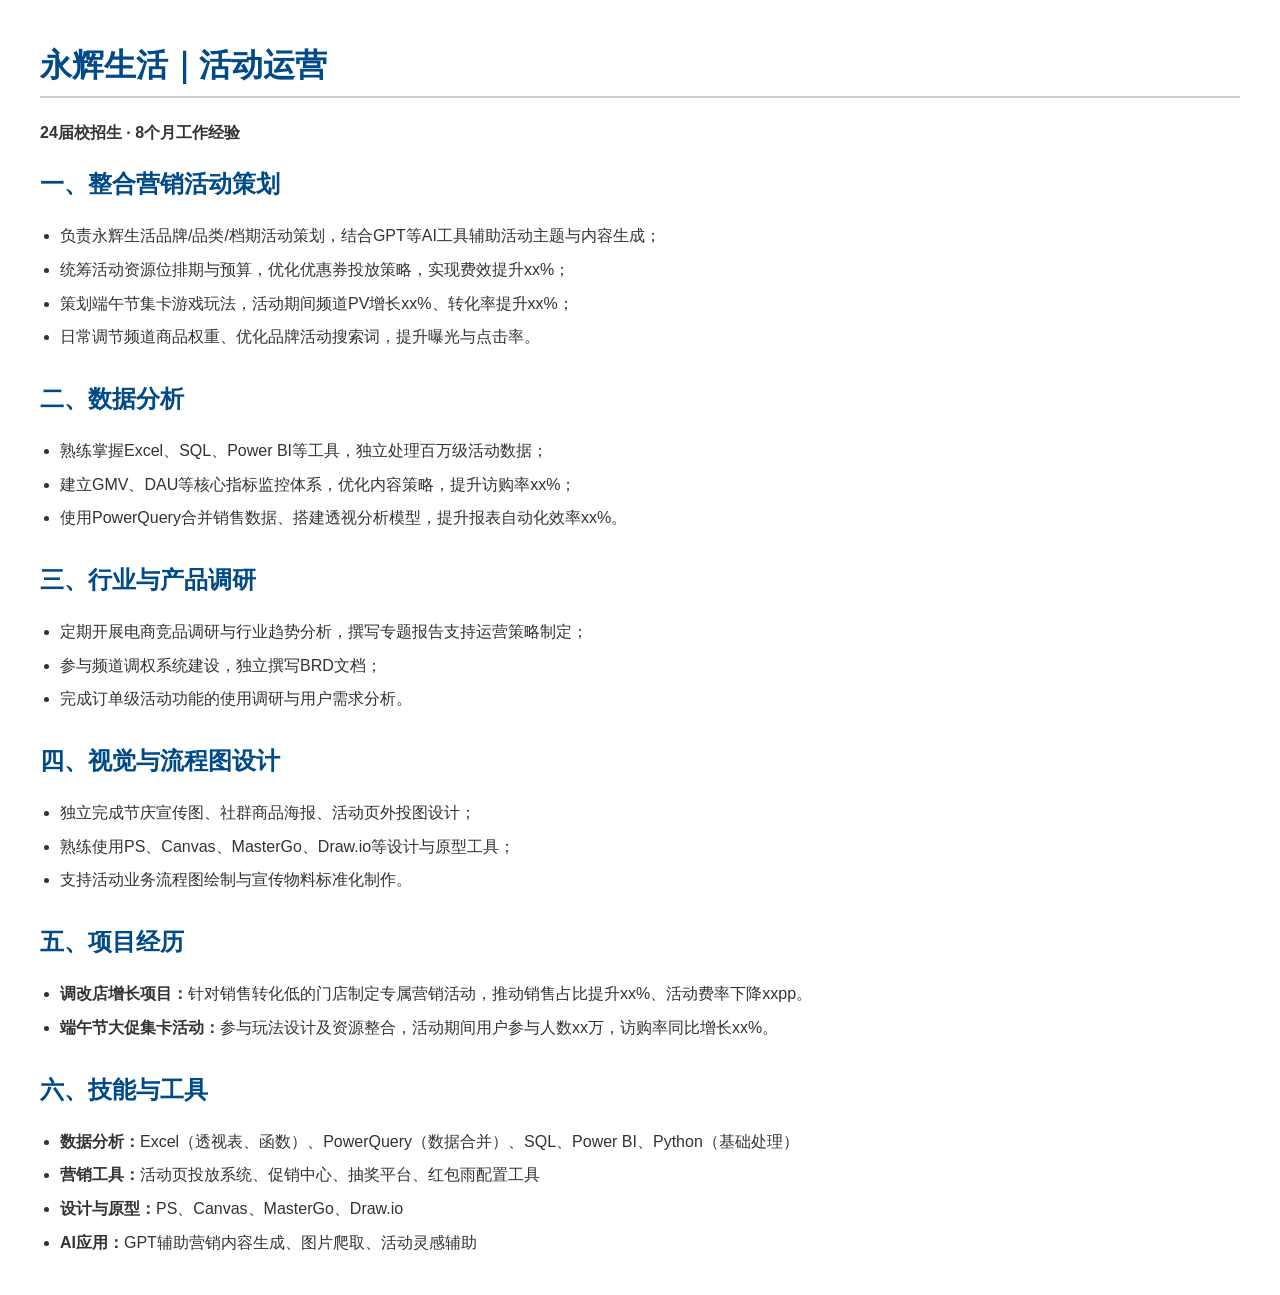
==== index.html @ b8ce5e98 "Add files via upload" ====
<!DOCTYPE html>
<html lang="zh">
<head>
  <meta charset="UTF-8">
  <meta name="viewport" content="width=device-width, initial-scale=1.0">
  <title>XXXX 活动运营简历</title>
  <style>
    body {
      font-family: "Arial", sans-serif;
      margin: 40px;
      line-height: 1.6;
      color: #333;
    }
    h1, h2 {
      color: #004b87;
    }
    h1 {
      border-bottom: 2px solid #ccc;
      padding-bottom: 5px;
    }
    ul {
      padding-left: 20px;
    }
    li {
      margin-bottom: 8px;
    }
    .section {
      margin-bottom: 30px;
    }
  </style>
</head>
<body>
  <h1>永辉生活｜活动运营</h1>
  <p><strong>24届校招生 · 8个月工作经验</strong></p>

  <div class="section">
    <h2>一、整合营销活动策划</h2>
    <ul>
      <li>负责永辉生活品牌/品类/档期活动策划，结合GPT等AI工具辅助活动主题与内容生成；</li>
      <li>统筹活动资源位排期与预算，优化优惠券投放策略，实现费效提升xx%；</li>
      <li>策划端午节集卡游戏玩法，活动期间频道PV增长xx%、转化率提升xx%；</li>
      <li>日常调节频道商品权重、优化品牌活动搜索词，提升曝光与点击率。</li>
    </ul>
  </div>

  <div class="section">
    <h2>二、数据分析</h2>
    <ul>
      <li>熟练掌握Excel、SQL、Power BI等工具，独立处理百万级活动数据；</li>
      <li>建立GMV、DAU等核心指标监控体系，优化内容策略，提升访购率xx%；</li>
      <li>使用PowerQuery合并销售数据、搭建透视分析模型，提升报表自动化效率xx%。</li>
    </ul>
  </div>

  <div class="section">
    <h2>三、行业与产品调研</h2>
    <ul>
      <li>定期开展电商竞品调研与行业趋势分析，撰写专题报告支持运营策略制定；</li>
      <li>参与频道调权系统建设，独立撰写BRD文档；</li>
      <li>完成订单级活动功能的使用调研与用户需求分析。</li>
    </ul>
  </div>

  <div class="section">
    <h2>四、视觉与流程图设计</h2>
    <ul>
      <li>独立完成节庆宣传图、社群商品海报、活动页外投图设计；</li>
      <li>熟练使用PS、Canvas、MasterGo、Draw.io等设计与原型工具；</li>
      <li>支持活动业务流程图绘制与宣传物料标准化制作。</li>
    </ul>
  </div>

  <div class="section">
    <h2>五、项目经历</h2>
    <ul>
      <li><strong>调改店增长项目：</strong>针对销售转化低的门店制定专属营销活动，推动销售占比提升xx%、活动费率下降xxpp。</li>
      <li><strong>端午节大促集卡活动：</strong>参与玩法设计及资源整合，活动期间用户参与人数xx万，访购率同比增长xx%。</li>
    </ul>
  </div>

  <div class="section">
    <h2>六、技能与工具</h2>
    <ul>
      <li><strong>数据分析：</strong>Excel（透视表、函数）、PowerQuery（数据合并）、SQL、Power BI、Python（基础处理）</li>
      <li><strong>营销工具：</strong>活动页投放系统、促销中心、抽奖平台、红包雨配置工具</li>
      <li><strong>设计与原型：</strong>PS、Canvas、MasterGo、Draw.io</li>
      <li><strong>AI应用：</strong>GPT辅助营销内容生成、图片爬取、活动灵感辅助</li>
    </ul>
  </div>
</body>
</html>
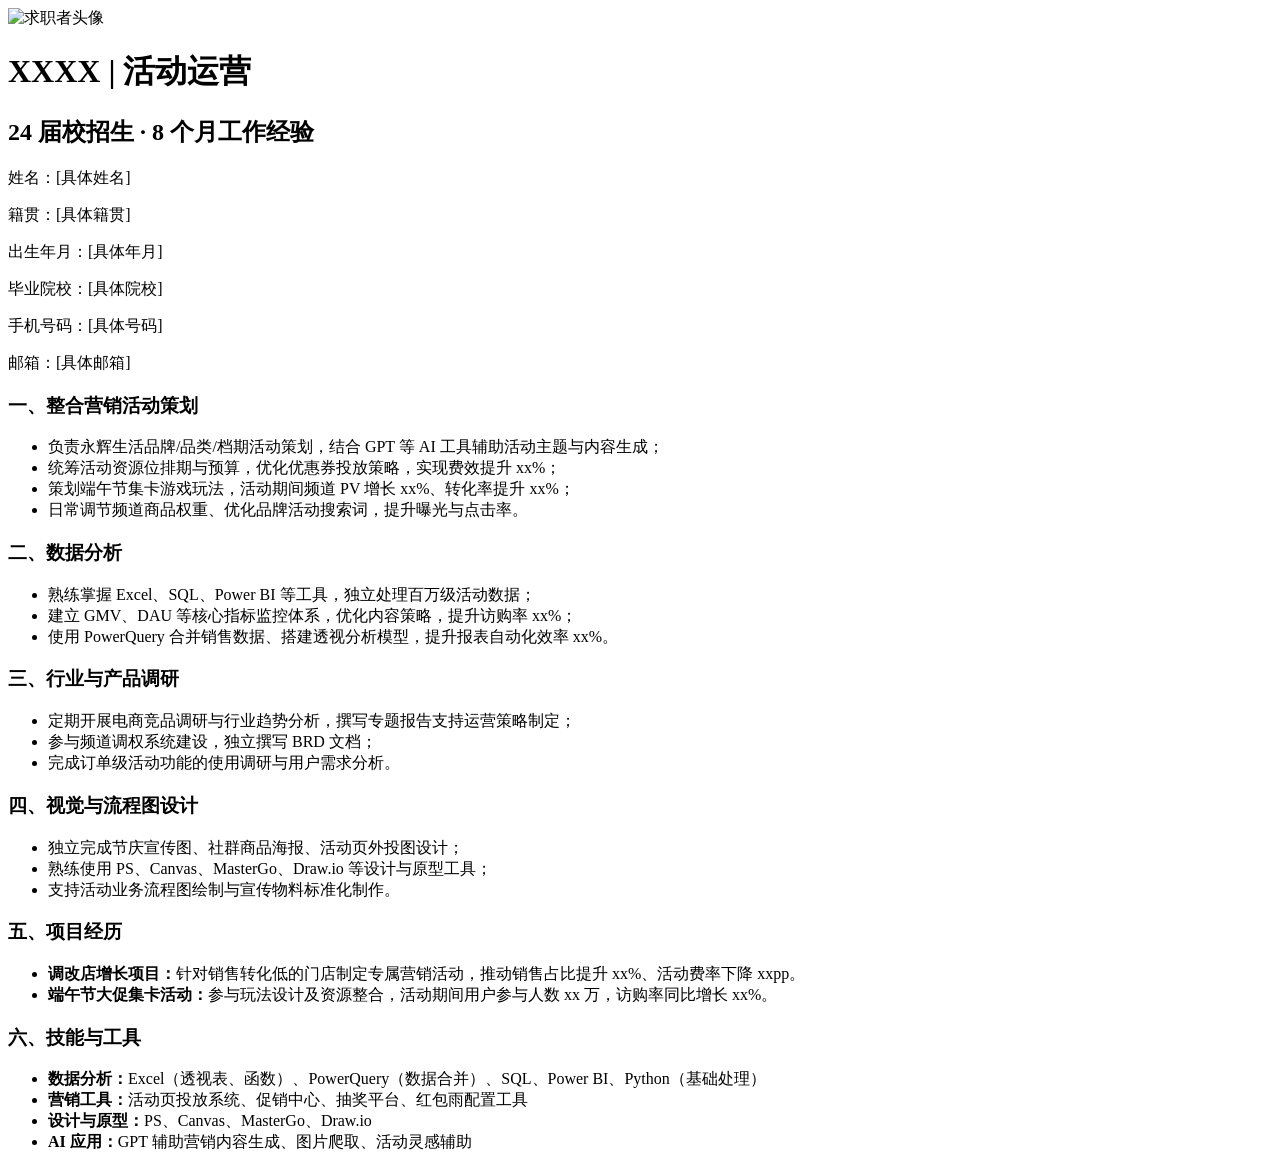
==== commit d37540e6: "Update index.html" ====
--- a/index.html
+++ b/index.html
@@ -1,92 +1,76 @@
 <!DOCTYPE html>
 <html lang="zh">
+
 <head>
-  <meta charset="UTF-8">
-  <meta name="viewport" content="width=device-width, initial-scale=1.0">
-  <title>XXXX 活动运营简历</title>
-  <style>
-    body {
-      font-family: "Arial", sans-serif;
-      margin: 40px;
-      line-height: 1.6;
-      color: #333;
-    }
-    h1, h2 {
-      color: #004b87;
-    }
-    h1 {
-      border-bottom: 2px solid #ccc;
-      padding-bottom: 5px;
-    }
-    ul {
-      padding-left: 20px;
-    }
-    li {
-      margin-bottom: 8px;
-    }
-    .section {
-      margin-bottom: 30px;
-    }
-  </style>
+    <meta charset="UTF-8">
+    <meta name="viewport" content="width=device-width, initial-scale=1.0">
+    <title>XXXX 活动运营简历</title>
+    <link rel="stylesheet" href="render.css">
 </head>
+
 <body>
-  <h1>永辉生活｜活动运营</h1>
-  <p><strong>24届校招生 · 8个月工作经验</strong></p>
+    <div class="container">
+        <img class="avatar" src="https://picsum.photos/200/200" alt="求职者头像">
+        <h1>XXXX | 活动运营</h1>
+        <h2>24 届校招生 · 8 个月工作经验</h2>
+        <div class="personal-info">
+            <p>姓名：[具体姓名]</p>
+            <p>籍贯：[具体籍贯]</p>
+            <p>出生年月：[具体年月]</p>
+            <p>毕业院校：[具体院校]</p>
+            <p>手机号码：[具体号码]</p>
+            <p>邮箱：[具体邮箱]</p>
+        </div>
+        <section>
+            <h3>一、整合营销活动策划</h3>
+            <ul>
+                <li>负责永辉生活品牌/品类/档期活动策划，结合 GPT 等 AI 工具辅助活动主题与内容生成；</li>
+                <li>统筹活动资源位排期与预算，优化优惠券投放策略，实现费效提升 xx%；</li>
+                <li>策划端午节集卡游戏玩法，活动期间频道 PV 增长 xx%、转化率提升 xx%；</li>
+                <li>日常调节频道商品权重、优化品牌活动搜索词，提升曝光与点击率。</li>
+            </ul>
+        </section>
+        <section>
+            <h3>二、数据分析</h3>
+            <ul>
+                <li>熟练掌握 Excel、SQL、Power BI 等工具，独立处理百万级活动数据；</li>
+                <li>建立 GMV、DAU 等核心指标监控体系，优化内容策略，提升访购率 xx%；</li>
+                <li>使用 PowerQuery 合并销售数据、搭建透视分析模型，提升报表自动化效率 xx%。</li>
+            </ul>
+        </section>
+        <section>
+            <h3>三、行业与产品调研</h3>
+            <ul>
+                <li>定期开展电商竞品调研与行业趋势分析，撰写专题报告支持运营策略制定；</li>
+                <li>参与频道调权系统建设，独立撰写 BRD 文档；</li>
+                <li>完成订单级活动功能的使用调研与用户需求分析。</li>
+            </ul>
+        </section>
+        <section>
+            <h3>四、视觉与流程图设计</h3>
+            <ul>
+                <li>独立完成节庆宣传图、社群商品海报、活动页外投图设计；</li>
+                <li>熟练使用 PS、Canvas、MasterGo、Draw.io 等设计与原型工具；</li>
+                <li>支持活动业务流程图绘制与宣传物料标准化制作。</li>
+            </ul>
+        </section>
+        <section>
+            <h3>五、项目经历</h3>
+            <ul>
+                <li><strong>调改店增长项目：</strong>针对销售转化低的门店制定专属营销活动，推动销售占比提升 xx%、活动费率下降 xxpp。</li>
+                <li><strong>端午节大促集卡活动：</strong>参与玩法设计及资源整合，活动期间用户参与人数 xx 万，访购率同比增长 xx%。</li>
+            </ul>
+        </section>
+        <section>
+            <h3>六、技能与工具</h3>
+            <ul>
+                <li><strong>数据分析：</strong>Excel（透视表、函数）、PowerQuery（数据合并）、SQL、Power BI、Python（基础处理）</li>
+                <li><strong>营销工具：</strong>活动页投放系统、促销中心、抽奖平台、红包雨配置工具</li>
+                <li><strong>设计与原型：</strong>PS、Canvas、MasterGo、Draw.io</li>
+                <li><strong>AI 应用：</strong>GPT 辅助营销内容生成、图片爬取、活动灵感辅助</li>
+            </ul>
+        </section>
+    </div>
+</body>
 
-  <div class="section">
-    <h2>一、整合营销活动策划</h2>
-    <ul>
-      <li>负责永辉生活品牌/品类/档期活动策划，结合GPT等AI工具辅助活动主题与内容生成；</li>
-      <li>统筹活动资源位排期与预算，优化优惠券投放策略，实现费效提升xx%；</li>
-      <li>策划端午节集卡游戏玩法，活动期间频道PV增长xx%、转化率提升xx%；</li>
-      <li>日常调节频道商品权重、优化品牌活动搜索词，提升曝光与点击率。</li>
-    </ul>
-  </div>
-
-  <div class="section">
-    <h2>二、数据分析</h2>
-    <ul>
-      <li>熟练掌握Excel、SQL、Power BI等工具，独立处理百万级活动数据；</li>
-      <li>建立GMV、DAU等核心指标监控体系，优化内容策略，提升访购率xx%；</li>
-      <li>使用PowerQuery合并销售数据、搭建透视分析模型，提升报表自动化效率xx%。</li>
-    </ul>
-  </div>
-
-  <div class="section">
-    <h2>三、行业与产品调研</h2>
-    <ul>
-      <li>定期开展电商竞品调研与行业趋势分析，撰写专题报告支持运营策略制定；</li>
-      <li>参与频道调权系统建设，独立撰写BRD文档；</li>
-      <li>完成订单级活动功能的使用调研与用户需求分析。</li>
-    </ul>
-  </div>
-
-  <div class="section">
-    <h2>四、视觉与流程图设计</h2>
-    <ul>
-      <li>独立完成节庆宣传图、社群商品海报、活动页外投图设计；</li>
-      <li>熟练使用PS、Canvas、MasterGo、Draw.io等设计与原型工具；</li>
-      <li>支持活动业务流程图绘制与宣传物料标准化制作。</li>
-    </ul>
-  </div>
-
-  <div class="section">
-    <h2>五、项目经历</h2>
-    <ul>
-      <li><strong>调改店增长项目：</strong>针对销售转化低的门店制定专属营销活动，推动销售占比提升xx%、活动费率下降xxpp。</li>
-      <li><strong>端午节大促集卡活动：</strong>参与玩法设计及资源整合，活动期间用户参与人数xx万，访购率同比增长xx%。</li>
-    </ul>
-  </div>
-
-  <div class="section">
-    <h2>六、技能与工具</h2>
-    <ul>
-      <li><strong>数据分析：</strong>Excel（透视表、函数）、PowerQuery（数据合并）、SQL、Power BI、Python（基础处理）</li>
-      <li><strong>营销工具：</strong>活动页投放系统、促销中心、抽奖平台、红包雨配置工具</li>
-      <li><strong>设计与原型：</strong>PS、Canvas、MasterGo、Draw.io</li>
-      <li><strong>AI应用：</strong>GPT辅助营销内容生成、图片爬取、活动灵感辅助</li>
-    </ul>
-  </div>
-</body>
-</html>
-
+</html>    
